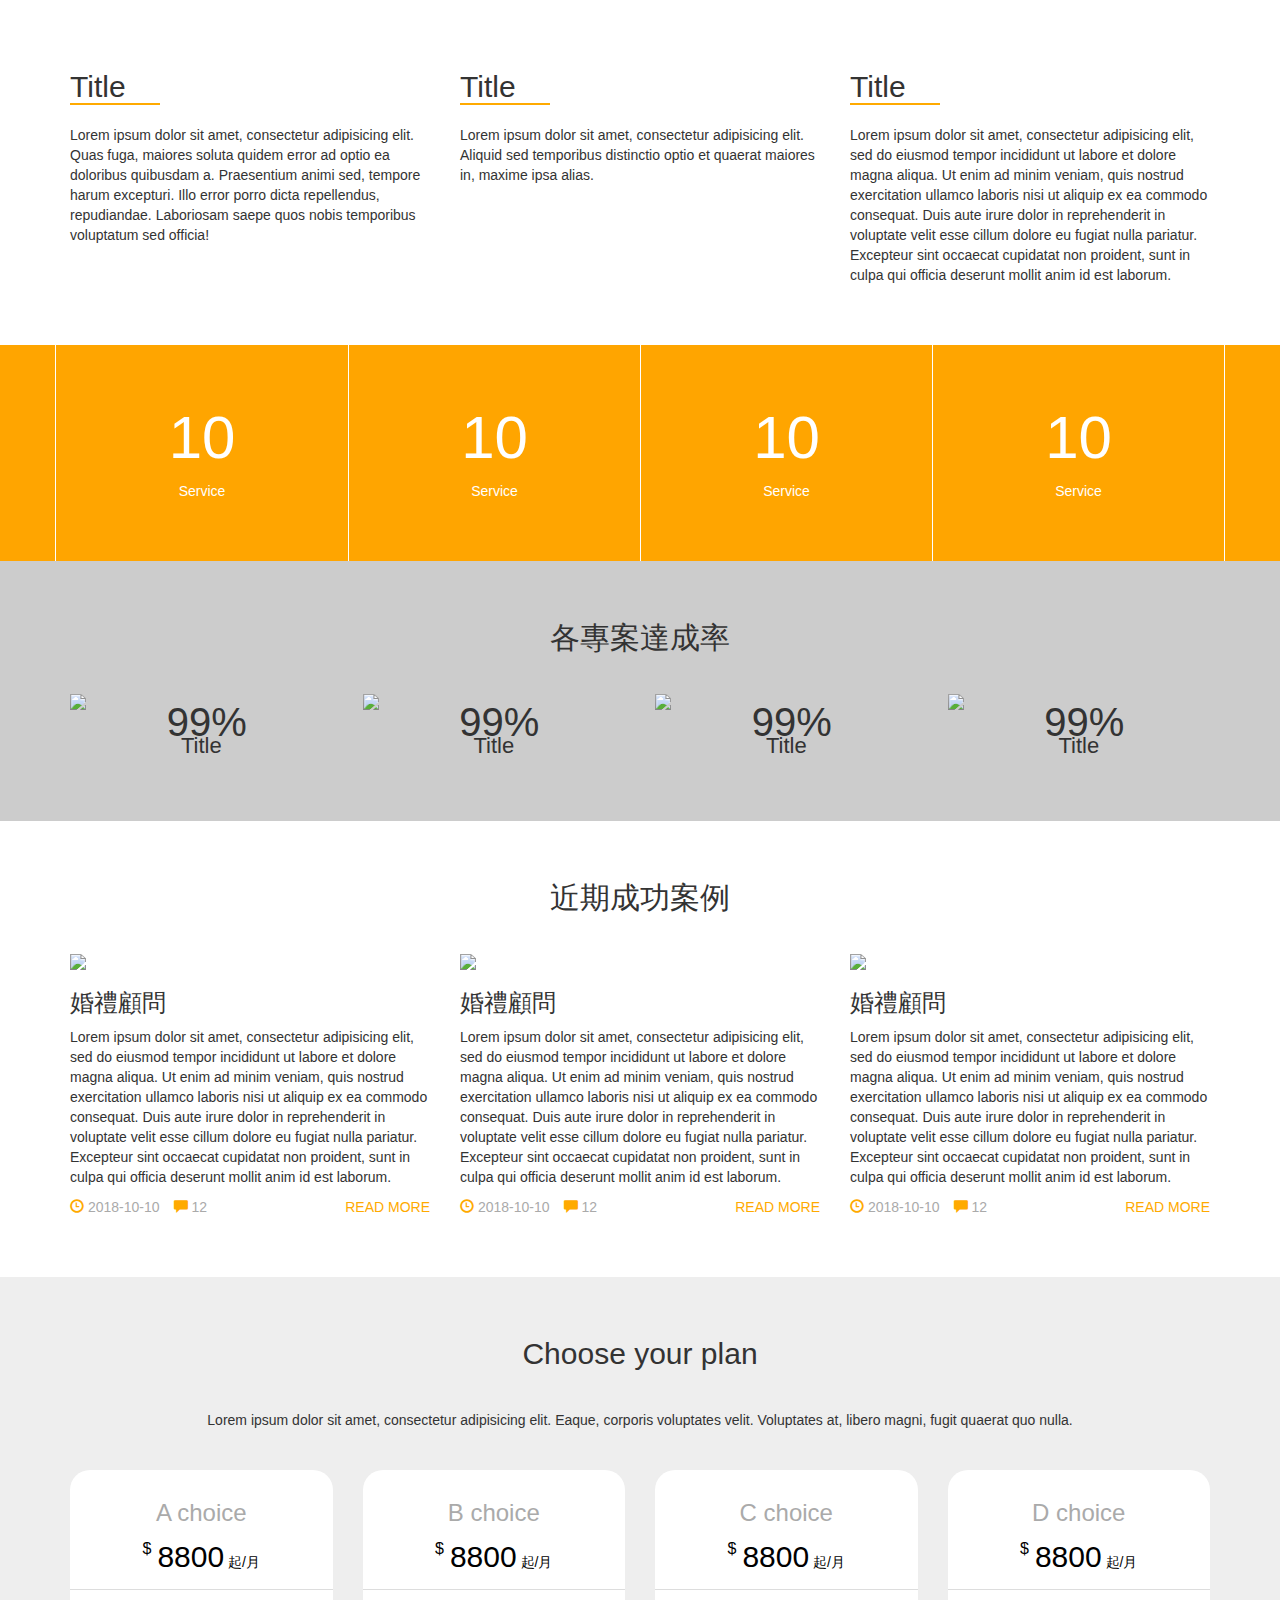
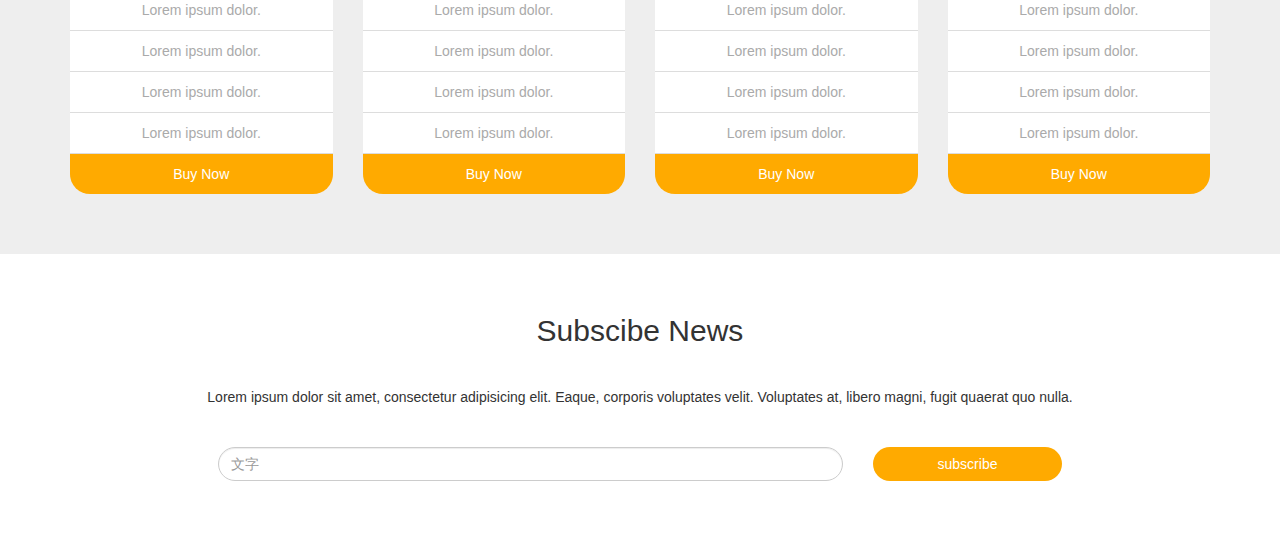
==== index.html @ 5b744f72 "Practice bootstrap including grids and form" ====
<!DOCTYPE html>
<html lang="">
	<head>
		<meta charset="utf-8">
		<meta http-equiv="X-UA-Compatible" content="IE=edge">
		<meta name="viewport" content="width=device-width, initial-scale=1.0, shrink-to-fit=no">
		<title>Title Page</title>
		<link rel="stylesheet" href="https://cdnjs.cloudflare.com/ajax/libs/twitter-bootstrap/3.3.7/css/bootstrap.min.css">
		<link rel="stylesheet" type="text/css" href="css/main.css">
	</head>
	<body>
		
<!-- 		section1 ======================================================================== -->
		<div class="section1">
			<div class="container">
				<div class="row">
					<div class="col-xs-12 col-sm-4">
						<div class="item">
							<h2>Title</h2>
							<p>Lorem ipsum dolor sit amet, consectetur adipisicing elit. Quas fuga, maiores soluta quidem error ad optio ea doloribus quibusdam a. Praesentium animi sed, tempore harum excepturi. Illo error porro dicta repellendus, repudiandae. Laboriosam saepe quos nobis temporibus voluptatum sed officia!</p>
						</div>
					</div>
					<div class="col-xs-12 col-sm-4">
						<div class="item">
							<h2>Title</h2>
							<p>Lorem ipsum dolor sit amet, consectetur adipisicing elit. Aliquid sed temporibus distinctio optio et quaerat maiores in, maxime ipsa alias.</p>
						</div>
					</div>
					<div class="col-xs-12 col-sm-4">
						<div class="item">
							<h2>Title</h2>
							<p>Lorem ipsum dolor sit amet, consectetur adipisicing elit, sed do eiusmod
							tempor incididunt ut labore et dolore magna aliqua. Ut enim ad minim veniam,
							quis nostrud exercitation ullamco laboris nisi ut aliquip ex ea commodo
							consequat. Duis aute irure dolor in reprehenderit in voluptate velit esse
							cillum dolore eu fugiat nulla pariatur. Excepteur sint occaecat cupidatat non
							proident, sunt in culpa qui officia deserunt mollit anim id est laborum.</p>
						</div>
					</div>
				</div>
			</div>
		</div>






<!-- 		section2 ======================================================================== -->
		<div class="section2">
			<div class="container">
				<div class="row">
					<div class="col-xs-12 col-sm-3">
						<div class="item first-item">
							<div class="number">10</div>
							<p>Service</p>
						</div>
					</div>
					<div class="col-xs-12 col-sm-3">
						<div class="item">
							<div class="number">10</div>
							<p>Service</p>
						</div>
					</div>
					<div class="col-xs-12 col-sm-3">
						<div class="item">
							<div class="number">10</div>
							<p>Service</p>
						</div>
					</div>
					<div class="col-xs-12 col-sm-3">
						<div class="item">
							<div class="number">10</div>
							<p>Service</p>
						</div>
					</div>
				</div>
			</div>
		</div>










<!-- 		section3====================================================================== -->
		<div class="section3">
			<div class="container">
				<div class="row">
					<div class="col-xs-12 col-sm-12">
						<h2 class='main-title'>各專案達成率</h2>
					</div>
				</div>
				<div class="row">
					<div class="col-xs-12 col-sm-3">
						<div class="item">
							<div class="pic">
								<img src="https://api.fnkr.net/testimg/350x350/00CED1/FFF/?text=img+placeholder" class="img-responsive">
								<div class="txt">
									99%
								</div>
							</div>
							<div class="title">Title</div>
						</div>
					</div>
					<div class="col-xs-12 col-sm-3">
						<div class="item">
							<div class="pic">
								<img src="https://api.fnkr.net/testimg/350x350/00CED1/FFF/?text=img+placeholder" class="img-responsive">
								<div class="txt">
									99%
								</div>
							</div>
							<div class="title">Title</div>
						</div>
					</div>
					<div class="col-xs-12 col-sm-3">
						<div class="item">
							<div class="pic">
								<img src="https://api.fnkr.net/testimg/350x350/00CED1/FFF/?text=img+placeholder" class="img-responsive">
								<div class="txt">
									99%
								</div>
							</div>
							<div class="title">Title</div>						</div>
					</div>
					<div class="col-xs-12 col-sm-3">
						<div class="item">
							<div class="pic">
								<img src="https://api.fnkr.net/testimg/350x350/00CED1/FFF/?text=img+placeholder" class="img-responsive">
								<div class="txt">
									99%
								</div>
							</div>
							<div class="title">Title</div>
						</div>
					</div>
				</div>
			</div>
		</div>







		
		<!-- 		section4====================================================================== -->
		<div class="section4">
				<div class="container">
					<div class="row">
						<div class="col-xs-12 col-sm-12">
							<h2 class="main-title">近期成功案例</h2>
						</div>
					</div>
					<div class="row">
						<div class="col-xs-12 col-sm-4">
							<div class="item clearfix">
								<img src="https://api.fnkr.net/testimg/350x200/00CED1/FFF/?text=img+placeholder" class='img-responsive'>
								<h3>婚禮顧問</h3>
								<p>Lorem ipsum dolor sit amet, consectetur adipisicing elit, sed do eiusmod
								tempor incididunt ut labore et dolore magna aliqua. Ut enim ad minim veniam,
								quis nostrud exercitation ullamco laboris nisi ut aliquip ex ea commodo
								consequat. Duis aute irure dolor in reprehenderit in voluptate velit esse
								cillum dolore eu fugiat nulla pariatur. Excepteur sint occaecat cupidatat non
								proident, sunt in culpa qui officia deserunt mollit anim id est laborum.</p>
								<a href="#" class='more pull-right'>READ MORE</a>
								<div class="post pull-left">
									<i class="glyphicon glyphicon-time"></i>
									2018-10-10
								</div>
								<div class="msg pull-left">
									<i class="glyphicon glyphicon-comment"></i>
									12
								</div>
							</div>
						</div>
						<div class="col-xs-12 col-sm-4">
							<div class="item clearfix">
								<img src="https://api.fnkr.net/testimg/350x200/00CED1/FFF/?text=img+placeholder" class='img-responsive'>
								<h3>婚禮顧問</h3>
								<p>Lorem ipsum dolor sit amet, consectetur adipisicing elit, sed do eiusmod
								tempor incididunt ut labore et dolore magna aliqua. Ut enim ad minim veniam,
								quis nostrud exercitation ullamco laboris nisi ut aliquip ex ea commodo
								consequat. Duis aute irure dolor in reprehenderit in voluptate velit esse
								cillum dolore eu fugiat nulla pariatur. Excepteur sint occaecat cupidatat non
								proident, sunt in culpa qui officia deserunt mollit anim id est laborum.</p>
								<a href="#" class='more pull-right'>READ MORE</a>
								<div class="post pull-left">
									<i class="glyphicon glyphicon-time"></i>
									2018-10-10
								</div>
								<div class="msg pull-left">
									<i class="glyphicon glyphicon-comment"></i>
									12
								</div>
							</div>
						</div>
						<div class="col-xs-12 col-sm-4">
							<div class="item clearfix">
								<img src="https://api.fnkr.net/testimg/350x200/00CED1/FFF/?text=img+placeholder" class='img-responsive'>
								<h3>婚禮顧問</h3>
								<p>Lorem ipsum dolor sit amet, consectetur adipisicing elit, sed do eiusmod
								tempor incididunt ut labore et dolore magna aliqua. Ut enim ad minim veniam,
								quis nostrud exercitation ullamco laboris nisi ut aliquip ex ea commodo
								consequat. Duis aute irure dolor in reprehenderit in voluptate velit esse
								cillum dolore eu fugiat nulla pariatur. Excepteur sint occaecat cupidatat non
								proident, sunt in culpa qui officia deserunt mollit anim id est laborum.</p>
								<a href="#" class='more pull-right'>READ MORE</a>
								<div class="post pull-left">
									<i class="glyphicon glyphicon-time"></i>
									2018-10-10
								</div>
								<div class="msg pull-left">
									<i class="glyphicon glyphicon-comment"></i>
									12
								</div>
							</div>
						</div>
					</div>
				</div>
		</div>




		<!-- 		section5====================================================================== -->
		<div class="section5">
			<div class="container">
				<div class="row">
					<div class="col-xs-12 col-sm-12">
						<!-- Section header -->
						<div class="section-header">
							<h2 class="main-title">Choose your plan</h2>
							<p>Lorem ipsum dolor sit amet, consectetur adipisicing elit. Eaque, corporis voluptates velit. Voluptates at, libero magni, fugit quaerat quo nulla.</p>
						</div>
					</div>

					<div class="col-xs-12 col-sm-3">
						<!-- Plan A -->
						<a class="item" href="#">
							<ul class="list-group">
								<li class="list-group-item">
									<div class="header">
										<h3>A choice</h3>
										<div class="price">
											<span class="number">8800</span>
											<span class="pc">起/月</span>
										</div>
									</div>
								</li>
								<li class="list-group-item">Lorem ipsum dolor.</li>
								<li class="list-group-item">Lorem ipsum dolor.</li>
								<li class="list-group-item">Lorem ipsum dolor.</li>
								<li class="list-group-item">Lorem ipsum dolor.</li>
								<li class="buy list-group-item">Buy Now</li>
							</ul>
						</a>
					</div>

					<div class="col-xs-12 col-sm-3">
						<!-- Plan B -->
						<a class="item" href="#">
							<ul class="list-group">
								<li class="list-group-item">
									<div class="header">
										<h3>B choice</h3>
										<div class="price">
											<span class="number">8800</span>
											<span class="pc">起/月</span>
										</div>
									</div>
								</li>
								<li class="list-group-item">Lorem ipsum dolor.</li>
								<li class="list-group-item">Lorem ipsum dolor.</li>
								<li class="list-group-item">Lorem ipsum dolor.</li>
								<li class="list-group-item">Lorem ipsum dolor.</li>
								<li class="buy list-group-item">Buy Now</li>
							</ul>
						</a>
					</div>

					<div class="col-xs-12 col-sm-3">
						<!-- Plan C -->
						<a class="item" href="#">
							<ul class="list-group">
								<li class="list-group-item">
									<div class="header">
										<h3>C choice</h3>
										<div class="price">
											<span class="number">8800</span>
											<span class="pc">起/月</span>
										</div>
									</div>
								</li>
								<li class="list-group-item">Lorem ipsum dolor.</li>
								<li class="list-group-item">Lorem ipsum dolor.</li>
								<li class="list-group-item">Lorem ipsum dolor.</li>
								<li class="list-group-item">Lorem ipsum dolor.</li>
								<li class="buy list-group-item">Buy Now</li>
							</ul>
						</a>
					</div>

					<div class="col-xs-12 col-sm-3">
						<!-- Plan D -->
						<a class="item" href="#">
							<ul class="list-group">
								<li class="list-group-item">
									<div class="header">
										<h3>D choice</h3>
										<div class="price">
											<span class="number">8800</span>
											<span class="pc">起/月</span>
										</div>
									</div>
								</li>
								<li class="list-group-item">Lorem ipsum dolor.</li>
								<li class="list-group-item">Lorem ipsum dolor.</li>
								<li class="list-group-item">Lorem ipsum dolor.</li>
								<li class="list-group-item">Lorem ipsum dolor.</li>
								<li class="buy list-group-item">Buy Now</li>
							</ul>
						</a>
					</div>
				</div>
			</div>
		</div>






		<!-- 		section6====================================================================== -->
		<div class="section6">
			<!-- Section header -->
			<div class="section-header">
				<h2 class="main-title">Subscibe News</h2>
				<p>Lorem ipsum dolor sit amet, consectetur adipisicing elit. Eaque, corporis voluptates velit. Voluptates at, libero magni, fugit quaerat quo nulla.</p>
			</div>

			<!-- Subscription form -->
			<div class="subscribe">
				<form class="form-horizontal" >
					<div class="form-group">
						<div class="col-xs-6 col-sm-6 col-sm-offset-2 col-xs-offset-1">
							<input type="text" name="aa" id="aa" placeholder="文字" class="capsule form-control">
						</div>
						<div class="col-xs-4 col-sm-2">
							<input type="button" value="subscribe" class='capsule btn btn-org btn-block'>
						</label>
					</div>
				</form>
			</div>
		</div>		
		<script src="https://code.jquery.com/jquery.js"></script>
		<script src="https://cdnjs.cloudflare.com/ajax/libs/twitter-bootstrap/3.3.7/js/bootstrap.min.js"></script>
	</body>
</html>
---- css/main.css ----
.main-title{
	text-align: center;
	margin-bottom: 40px;
}
/*section1    ==================================================  */
.section1 {
	padding-top: 50px;
	padding-bottom: 50px;
}

.section1 .item h2{
	margin-bottom: 20px;
}
.section1 .item h2:after{
	content: '';
	display: block;
	width: 3em;
	height: 2px;
	background-color: #fa0;
}





/*========       section2    ==================================================  */
.section2{
	background-color: orange;
	color: #fff;
}
.section2 .container{
	border-left: 1px solid #fff;
	border-right: 1px solid #fff;
}
.section2 .item{
	text-align: center;
	margin-left: -15px;
	margin-right: -15px;
	padding-top: 50px;
	padding-bottom: 50px;
}
@media screen and (min-width:768px){
	.section2 .item{
		border-left: 1px solid #fff;
	}
}
.section2 .first-item{
	border-left: none;
}
.section2 .item .number{
	font-size: 60px;
}

.section3, .section4{
	padding-top: 40px;
	padding-bottom: 40px;
}




/*========       section3    ==================================================  */
.section3{
	background-color: #ccc;
}
.section3 .item{
	text-align: center;
	margin-bottom: 20px;
}
.section3 .item{
	font-size: 22px;
}

.section3 .pic {
	position: relative;
	margin-bottom: 20px;
}
.section3 .pic .txt{
	position: absolute;
	width: 100%;
	height: 100%;
	left: 0;
	top: 0;
	text-align: center;
	font-size: 40px;
}

.section3 .pic .txt:before{
	content: '';
	display: inline-block;
	height: 100%;
	vertical-align: middle;
}




/*========       section4    ==================================================  */
.section4 .item{
	margin-bottom: 20px;
}

.section4 .post{
	margin-right: 1em;

}
.section4 .post, .section4 .msg{
	color: #aaa;
}
.section4 .glyphicon, .section4 .more{
	color: #fa0;
}




/*========       section5    ==================================================  */
.section5{
	padding-top: 40px;
	padding-bottom: 40px;
	background-color: #eee;
}
.section-header{
	text-align: center;
	padding-bottom: 30px;
}
.section5 .item{
	text-align: center;
	text-decoration: none;
}

.section5 .item .list-group-item{
	border-left: none;
	border-right: none;
	color: #aaa;
}

.section5 .item .list-group-item:first-child{
	border-top: none;
	border-radius: 20px 20px 0 0;
}
.section5 .item .list-group-item:last-child{
	border-bottom: none;
	border-radius: 0 0 20px 20px;
}
.section5 .item .buy{
	background-color: #fa0;
	color: #fff;
}
.section5 .item .header{

}
.section5 .item .price{
	color: #000;
}
.section5 .item .number{
	font-size: 30px;
}
.section5 .item .number:before{
	content: "$";
	font-size: 16px;
	position: relative;
	vertical-align: middle;
	top: -0.6em;
	margin-right: 6px;
}
.section5 .item:hover .list-group-item{
	background-color: #fa0;
	color: #fff;
	border-color: #fff;
}
.section5 .item:hover .price{
	color: #fff;
}
.section5 .item:hover .list-group-item:last-child{
	color: #888;
	background-color: #fff;
}




/*========       section6    ==================================================  */
.section6{
	padding-top: 40px;
	padding-bottom: 60px;
	background-image: url(https://api.fnkr.net/testimg/1200x300/);
	background-size: cover;
}
.section-header{
	text-align: center;
	padding-bottom: 30px;
}
.capsule{
	border-radius: 1000px;
}
.btn-org{
	background-color: #fa0;
	color: #fff;
}
.subscribe .form-control{
	background-color: rgba(255, 255, 255, .5);
}
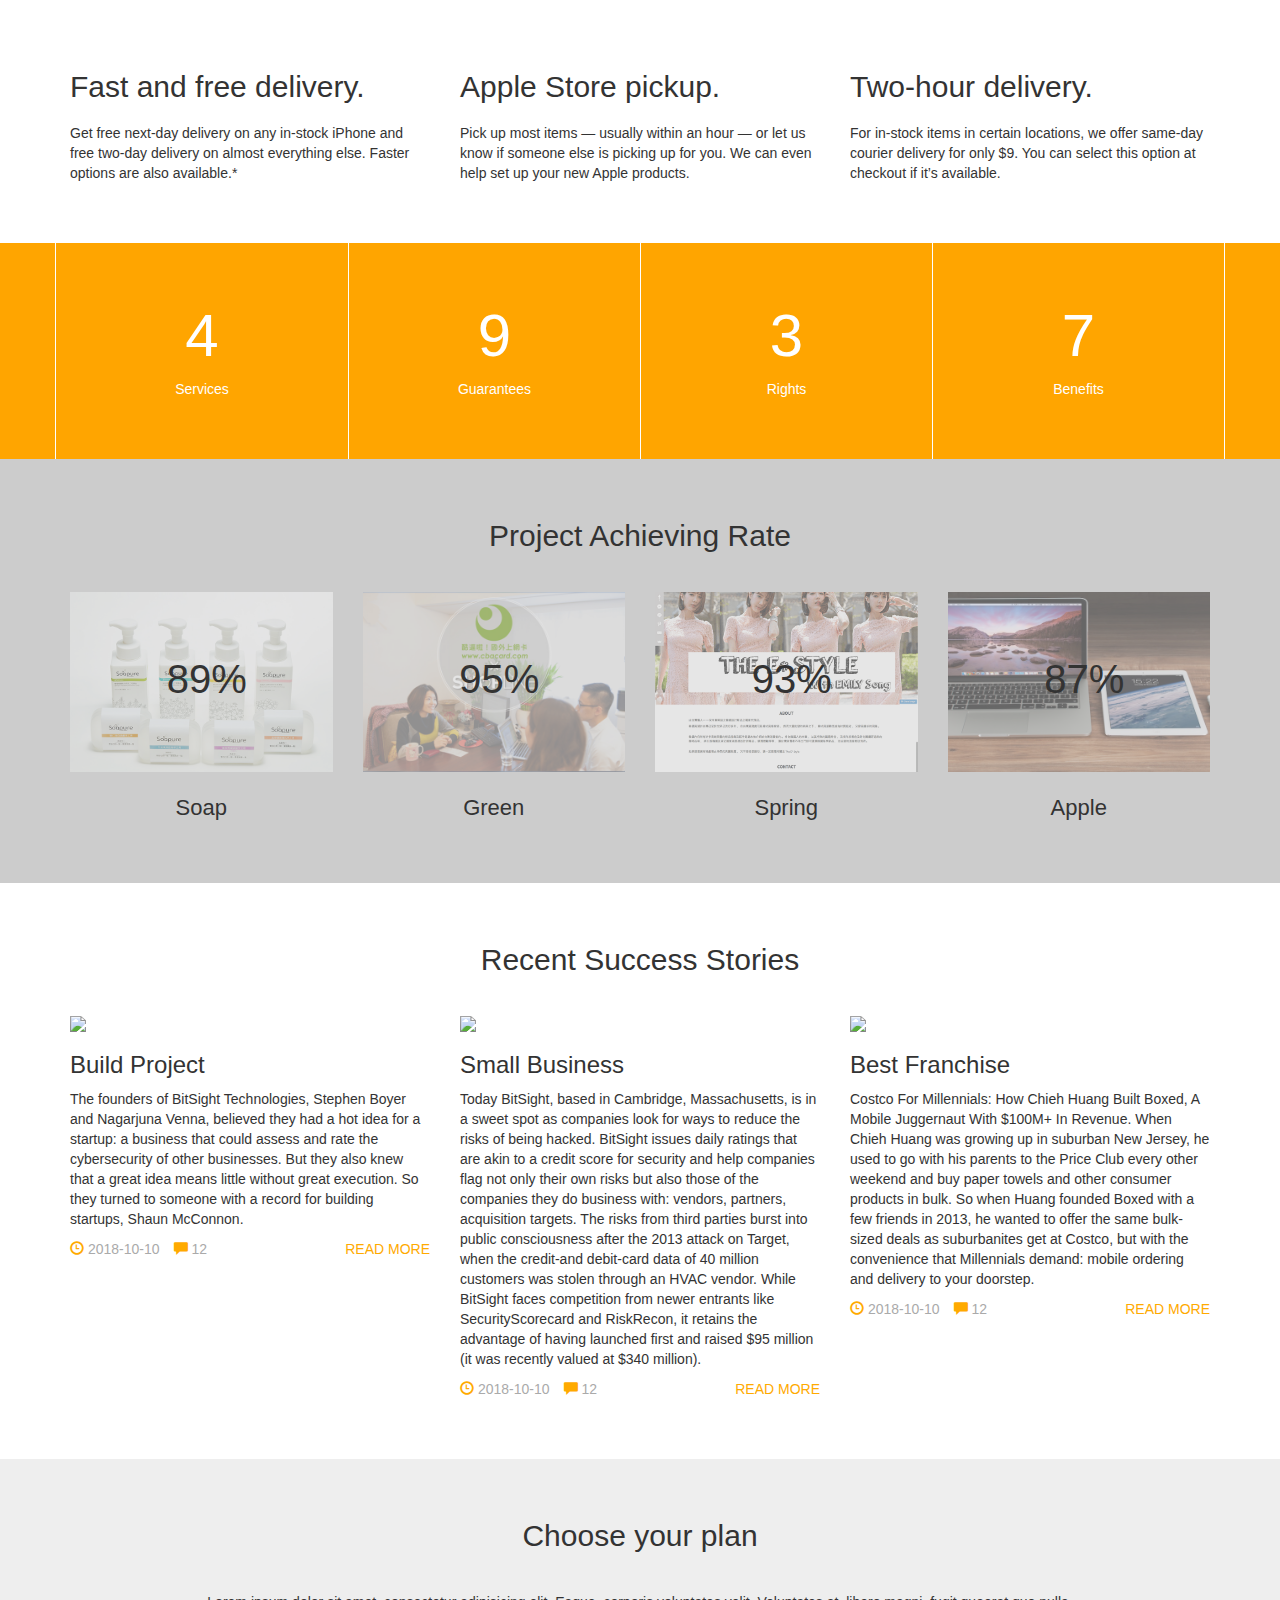
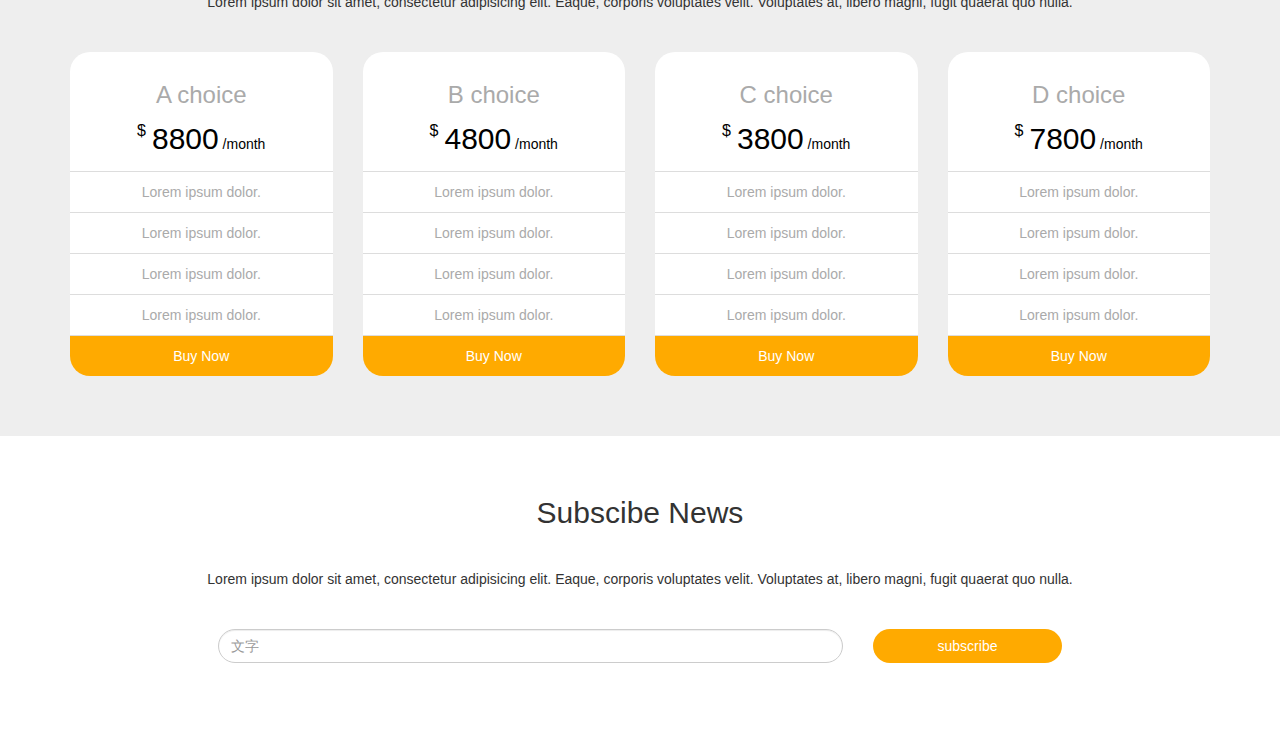
==== commit d387bac2: "modified some fake data to be more realistic" ====
--- a/index.html
+++ b/index.html
@@ -4,7 +4,7 @@
 		<meta charset="utf-8">
 		<meta http-equiv="X-UA-Compatible" content="IE=edge">
 		<meta name="viewport" content="width=device-width, initial-scale=1.0, shrink-to-fit=no">
-		<title>Title Page</title>
+		<title>Bootstrap Practice Page</title>
 		<link rel="stylesheet" href="https://cdnjs.cloudflare.com/ajax/libs/twitter-bootstrap/3.3.7/css/bootstrap.min.css">
 		<link rel="stylesheet" type="text/css" href="css/main.css">
 	</head>
@@ -16,25 +16,20 @@
 				<div class="row">
 					<div class="col-xs-12 col-sm-4">
 						<div class="item">
-							<h2>Title</h2>
-							<p>Lorem ipsum dolor sit amet, consectetur adipisicing elit. Quas fuga, maiores soluta quidem error ad optio ea doloribus quibusdam a. Praesentium animi sed, tempore harum excepturi. Illo error porro dicta repellendus, repudiandae. Laboriosam saepe quos nobis temporibus voluptatum sed officia!</p>
+							<h2>Fast and free delivery.</h2>
+							<p>Get free next-day delivery on any in-stock iPhone and free two-day delivery on almost everything else. Faster options are also available.*</p>
 						</div>
 					</div>
 					<div class="col-xs-12 col-sm-4">
 						<div class="item">
-							<h2>Title</h2>
-							<p>Lorem ipsum dolor sit amet, consectetur adipisicing elit. Aliquid sed temporibus distinctio optio et quaerat maiores in, maxime ipsa alias.</p>
+							<h2>Apple Store pickup.</h2>
+							<p>Pick up most items — usually within an hour — or let us know if someone else is picking up for you. We can even help set up your new Apple products.</p>
 						</div>
 					</div>
 					<div class="col-xs-12 col-sm-4">
 						<div class="item">
-							<h2>Title</h2>
-							<p>Lorem ipsum dolor sit amet, consectetur adipisicing elit, sed do eiusmod
-							tempor incididunt ut labore et dolore magna aliqua. Ut enim ad minim veniam,
-							quis nostrud exercitation ullamco laboris nisi ut aliquip ex ea commodo
-							consequat. Duis aute irure dolor in reprehenderit in voluptate velit esse
-							cillum dolore eu fugiat nulla pariatur. Excepteur sint occaecat cupidatat non
-							proident, sunt in culpa qui officia deserunt mollit anim id est laborum.</p>
+							<h2>Two-hour delivery.</h2>
+							<p>For in-stock items in certain locations, we offer same-day courier delivery for only $9. You can select this option at checkout if it’s available.</p>
 						</div>
 					</div>
 				</div>
@@ -52,26 +47,26 @@
 				<div class="row">
 					<div class="col-xs-12 col-sm-3">
 						<div class="item first-item">
-							<div class="number">10</div>
-							<p>Service</p>
-						</div>
-					</div>
-					<div class="col-xs-12 col-sm-3">
-						<div class="item">
-							<div class="number">10</div>
-							<p>Service</p>
-						</div>
-					</div>
-					<div class="col-xs-12 col-sm-3">
-						<div class="item">
-							<div class="number">10</div>
-							<p>Service</p>
-						</div>
-					</div>
-					<div class="col-xs-12 col-sm-3">
-						<div class="item">
-							<div class="number">10</div>
-							<p>Service</p>
+							<div class="number">4</div>
+							<p>Services</p>
+						</div>
+					</div>
+					<div class="col-xs-12 col-sm-3">
+						<div class="item">
+							<div class="number">9</div>
+							<p>Guarantees</p>
+						</div>
+					</div>
+					<div class="col-xs-12 col-sm-3">
+						<div class="item">
+							<div class="number">3</div>
+							<p>Rights</p>
+						</div>
+					</div>
+					<div class="col-xs-12 col-sm-3">
+						<div class="item">
+							<div class="number">7</div>
+							<p>Benefits</p>
 						</div>
 					</div>
 				</div>
@@ -92,51 +87,51 @@
 			<div class="container">
 				<div class="row">
 					<div class="col-xs-12 col-sm-12">
-						<h2 class='main-title'>各專案達成率</h2>
+						<h2 class='main-title'>Project Achieving Rate</h2>
 					</div>
 				</div>
 				<div class="row">
 					<div class="col-xs-12 col-sm-3">
 						<div class="item">
 							<div class="pic">
-								<img src="https://api.fnkr.net/testimg/350x350/00CED1/FFF/?text=img+placeholder" class="img-responsive">
+								<img src="assets/1.png" class="img-responsive">
 								<div class="txt">
-									99%
-								</div>
-							</div>
-							<div class="title">Title</div>
+									89%
+								</div>
+							</div>
+							<div class="title">Soap</div>
 						</div>
 					</div>
 					<div class="col-xs-12 col-sm-3">
 						<div class="item">
 							<div class="pic">
-								<img src="https://api.fnkr.net/testimg/350x350/00CED1/FFF/?text=img+placeholder" class="img-responsive">
+								<img src="assets/2.jpg" class="img-responsive">
 								<div class="txt">
-									99%
-								</div>
-							</div>
-							<div class="title">Title</div>
+									95%
+								</div>
+							</div>
+							<div class="title">Green</div>
 						</div>
 					</div>
 					<div class="col-xs-12 col-sm-3">
 						<div class="item">
 							<div class="pic">
-								<img src="https://api.fnkr.net/testimg/350x350/00CED1/FFF/?text=img+placeholder" class="img-responsive">
+								<img src="assets/3.png" class="img-responsive">
 								<div class="txt">
-									99%
-								</div>
-							</div>
-							<div class="title">Title</div>						</div>
+									93%
+								</div>
+							</div>
+							<div class="title">Spring</div>						</div>
 					</div>
 					<div class="col-xs-12 col-sm-3">
 						<div class="item">
 							<div class="pic">
-								<img src="https://api.fnkr.net/testimg/350x350/00CED1/FFF/?text=img+placeholder" class="img-responsive">
+								<img src="assets/4.jpg" class="img-responsive">
 								<div class="txt">
-									99%
-								</div>
-							</div>
-							<div class="title">Title</div>
+									87%
+								</div>
+							</div>
+							<div class="title">Apple</div>
 						</div>
 					</div>
 				</div>
@@ -155,20 +150,15 @@
 				<div class="container">
 					<div class="row">
 						<div class="col-xs-12 col-sm-12">
-							<h2 class="main-title">近期成功案例</h2>
+							<h2 class="main-title">Recent Success Stories</h2>
 						</div>
 					</div>
 					<div class="row">
 						<div class="col-xs-12 col-sm-4">
 							<div class="item clearfix">
-								<img src="https://api.fnkr.net/testimg/350x200/00CED1/FFF/?text=img+placeholder" class='img-responsive'>
-								<h3>婚禮顧問</h3>
-								<p>Lorem ipsum dolor sit amet, consectetur adipisicing elit, sed do eiusmod
-								tempor incididunt ut labore et dolore magna aliqua. Ut enim ad minim veniam,
-								quis nostrud exercitation ullamco laboris nisi ut aliquip ex ea commodo
-								consequat. Duis aute irure dolor in reprehenderit in voluptate velit esse
-								cillum dolore eu fugiat nulla pariatur. Excepteur sint occaecat cupidatat non
-								proident, sunt in culpa qui officia deserunt mollit anim id est laborum.</p>
+								<img src="https://cvision.media.net/new/301x216/2/219/58/67/dce68c8f-35da-40a2-9a49-e6d722f5eb70.jpg?v=9" class='img-responsive'>
+								<h3>Build Project</h3>
+								<p>The founders of BitSight Technologies, Stephen Boyer and Nagarjuna Venna, believed they had a hot idea for a startup: a business that could assess and rate the cybersecurity of other businesses. But they also knew that a great idea means little without great execution. So they turned to someone with a record for building startups, Shaun McConnon.</p>
 								<a href="#" class='more pull-right'>READ MORE</a>
 								<div class="post pull-left">
 									<i class="glyphicon glyphicon-time"></i>
@@ -182,14 +172,9 @@
 						</div>
 						<div class="col-xs-12 col-sm-4">
 							<div class="item clearfix">
-								<img src="https://api.fnkr.net/testimg/350x200/00CED1/FFF/?text=img+placeholder" class='img-responsive'>
-								<h3>婚禮顧問</h3>
-								<p>Lorem ipsum dolor sit amet, consectetur adipisicing elit, sed do eiusmod
-								tempor incididunt ut labore et dolore magna aliqua. Ut enim ad minim veniam,
-								quis nostrud exercitation ullamco laboris nisi ut aliquip ex ea commodo
-								consequat. Duis aute irure dolor in reprehenderit in voluptate velit esse
-								cillum dolore eu fugiat nulla pariatur. Excepteur sint occaecat cupidatat non
-								proident, sunt in culpa qui officia deserunt mollit anim id est laborum.</p>
+								<img src="https://cvision.media.net/new/301x216/2/42/170/219/b205e06d-5d3c-4561-b1e0-1cb9a6a6e061.jpg?v=9" class='img-responsive'>
+								<h3>Small Business</h3>
+								<p>Today BitSight, based in Cambridge, Massachusetts, is in a sweet spot as companies look for ways to reduce the risks of being hacked. BitSight issues daily ratings that are akin to a credit score for security and help companies flag not only their own risks but also those of the companies they do business with: vendors, partners, acquisition targets. The risks from third parties burst into public consciousness after the 2013 attack on Target, when the credit-and debit-card data of 40 million customers was stolen through an HVAC vendor. While BitSight faces competition from newer entrants like SecurityScorecard and RiskRecon, it retains the advantage of having launched first and raised $95 million (it was recently valued at $340 million).</p>
 								<a href="#" class='more pull-right'>READ MORE</a>
 								<div class="post pull-left">
 									<i class="glyphicon glyphicon-time"></i>
@@ -203,14 +188,9 @@
 						</div>
 						<div class="col-xs-12 col-sm-4">
 							<div class="item clearfix">
-								<img src="https://api.fnkr.net/testimg/350x200/00CED1/FFF/?text=img+placeholder" class='img-responsive'>
-								<h3>婚禮顧問</h3>
-								<p>Lorem ipsum dolor sit amet, consectetur adipisicing elit, sed do eiusmod
-								tempor incididunt ut labore et dolore magna aliqua. Ut enim ad minim veniam,
-								quis nostrud exercitation ullamco laboris nisi ut aliquip ex ea commodo
-								consequat. Duis aute irure dolor in reprehenderit in voluptate velit esse
-								cillum dolore eu fugiat nulla pariatur. Excepteur sint occaecat cupidatat non
-								proident, sunt in culpa qui officia deserunt mollit anim id est laborum.</p>
+								<img src="https://cvision.media.net/new/301x216/4/135/165/184/21e48e5e-9ae4-41c9-a615-17be3f330c74.jpg?v=9" class='img-responsive'>
+								<h3>Best Franchise</h3>
+								<p>Costco For Millennials: How Chieh Huang Built Boxed, A Mobile Juggernaut With $100M+ In Revenue. When Chieh Huang was growing up in suburban New Jersey, he used to go with his parents to the Price Club every other weekend and buy paper towels and other consumer products in bulk. So when Huang founded Boxed with a few friends in 2013, he wanted to offer the same bulk-sized deals as suburbanites get at Costco, but with the convenience that Millennials demand: mobile ordering and delivery to your doorstep.</p>
 								<a href="#" class='more pull-right'>READ MORE</a>
 								<div class="post pull-left">
 									<i class="glyphicon glyphicon-time"></i>
@@ -250,7 +230,7 @@
 										<h3>A choice</h3>
 										<div class="price">
 											<span class="number">8800</span>
-											<span class="pc">起/月</span>
+											<span class="pc">/month</span>
 										</div>
 									</div>
 								</li>
@@ -271,8 +251,8 @@
 									<div class="header">
 										<h3>B choice</h3>
 										<div class="price">
-											<span class="number">8800</span>
-											<span class="pc">起/月</span>
+											<span class="number">4800</span>
+											<span class="pc">/month</span>
 										</div>
 									</div>
 								</li>
@@ -293,8 +273,8 @@
 									<div class="header">
 										<h3>C choice</h3>
 										<div class="price">
-											<span class="number">8800</span>
-											<span class="pc">起/月</span>
+											<span class="number">3800</span>
+											<span class="pc">/month</span>
 										</div>
 									</div>
 								</li>
@@ -315,8 +295,8 @@
 									<div class="header">
 										<h3>D choice</h3>
 										<div class="price">
-											<span class="number">8800</span>
-											<span class="pc">起/月</span>
+											<span class="number">7800</span>
+											<span class="pc">/month</span>
 										</div>
 									</div>
 								</li>
--- a/css/main.css
+++ b/css/main.css
@@ -11,13 +11,13 @@
 .section1 .item h2{
 	margin-bottom: 20px;
 }
-.section1 .item h2:after{
+/*.section1 .item h2:after{
 	content: '';
 	display: block;
 	width: 3em;
 	height: 2px;
 	background-color: #fa0;
-}
+}*/
 
 
 
@@ -74,6 +74,13 @@
 .section3 .pic {
 	position: relative;
 	margin-bottom: 20px;
+}
+
+.section3 .pic img{
+	height: 180px;
+	width: 100%;
+    object-fit:cover;
+    opacity: 0.5;
 }
 .section3 .pic .txt{
 	position: absolute;
